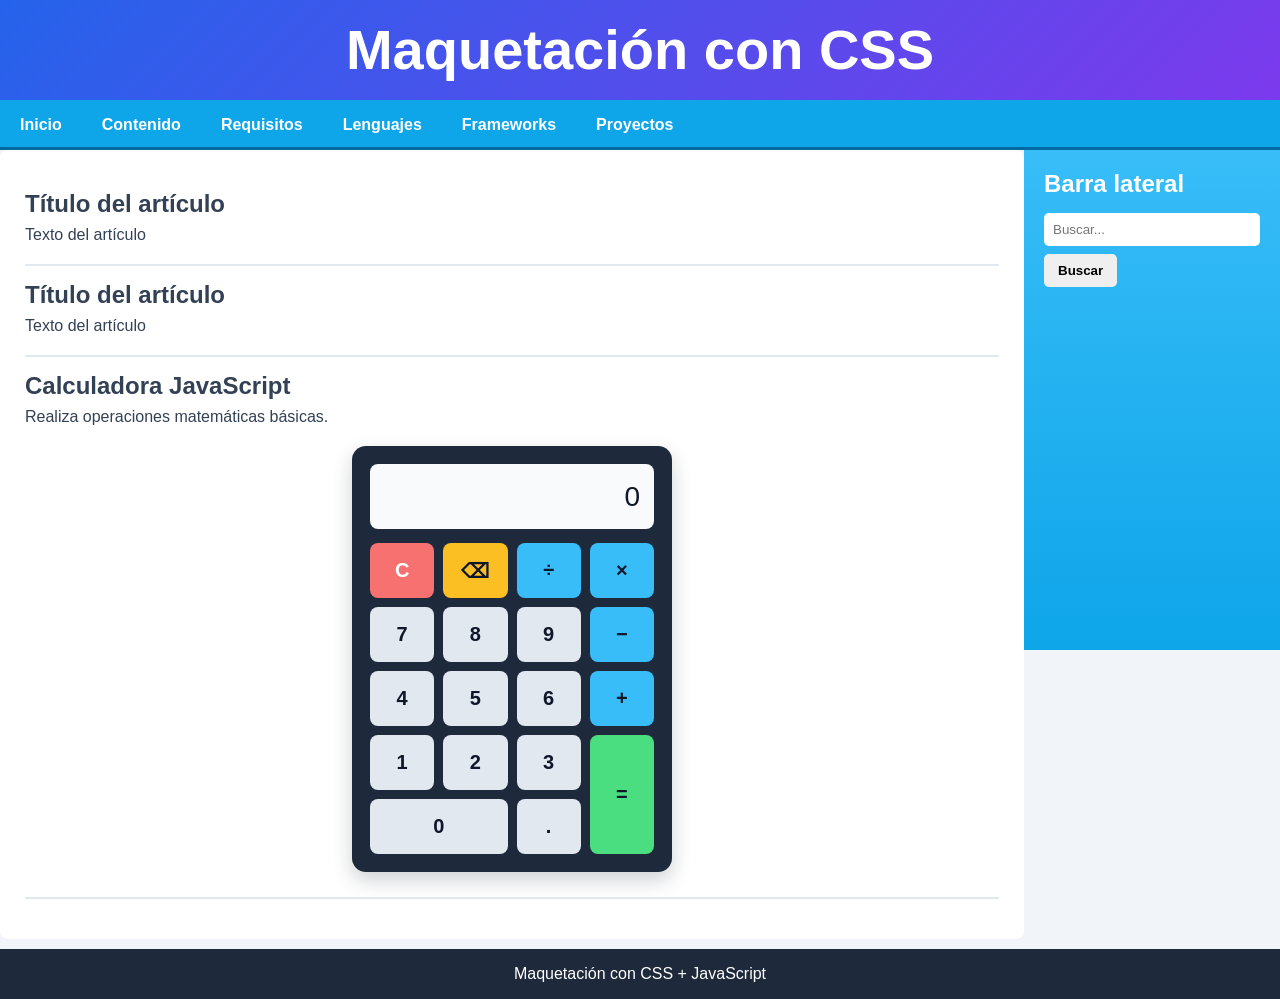
==== index.html @ b7ccde83 "Add files via upload" ====
<!DOCTYPE html>
<html lang="es">
<head>
<meta charset="utf-8">
<meta name="viewport" content="width=device-width, initial-scale=1.0">
<title>Maquetación CSS + Calculadora</title>
<link rel="stylesheet" href="styles.css">
</head>
<body>
<header><h1>Maquetación con CSS</h1></header>
<nav><ul>
<li><a href="#">Inicio</a></li><li><a href="#">Contenido</a></li><li><a href="#">Requisitos</a></li><li><a href="#">Lenguajes</a></li><li><a href="#">Frameworks</a></li><li><a href="#">Proyectos</a></li>
</ul></nav>
<div class="clearfix"></div>
<section id="content">
<article class="article"><h2>Título del artículo</h2><p>Texto del artículo</p></article>
<article class="article"><h2>Título del artículo</h2><p>Texto del artículo</p></article>
<article class="article">
<h2>Calculadora JavaScript</h2><p>Realiza operaciones matemáticas básicas.</p>
<div class="calculator">
<input type="text" id="display" value="0" readonly aria-label="Pantalla de la calculadora">
<div class="calculator-buttons">
<button class="calculator-btn clear" data-action="clear">C</button><button class="calculator-btn delete" data-action="delete">⌫</button><button class="calculator-btn operator" data-action="operator" data-value="/">÷</button><button class="calculator-btn operator" data-action="operator" data-value="*">×</button>
<button class="calculator-btn" data-action="number" data-value="7">7</button><button class="calculator-btn" data-action="number" data-value="8">8</button><button class="calculator-btn" data-action="number" data-value="9">9</button><button class="calculator-btn operator" data-action="operator" data-value="-">−</button>
<button class="calculator-btn" data-action="number" data-value="4">4</button><button class="calculator-btn" data-action="number" data-value="5">5</button><button class="calculator-btn" data-action="number" data-value="6">6</button><button class="calculator-btn operator" data-action="operator" data-value="+">+</button>
<button class="calculator-btn" data-action="number" data-value="1">1</button><button class="calculator-btn" data-action="number" data-value="2">2</button><button class="calculator-btn" data-action="number" data-value="3">3</button><button class="calculator-btn equals" data-action="equals">=</button>
<button class="calculator-btn zero" data-action="number" data-value="0">0</button><button class="calculator-btn" data-action="decimal">.</button>
</div></div></article>
</section>
<aside><h2>Barra lateral</h2><form id="searchForm"><input type="text" id="searchInput" placeholder="Buscar..."><input type="submit" value="Buscar"></form><p id="searchMessage"></p></aside>
<div class="clearfix"></div>
<footer>Maquetación con CSS + JavaScript</footer>
<script src="script.js"></script>
</body></html>
---- styles.css ----
*{margin:0;padding:0;box-sizing:border-box}body{background:#f1f5f9;font-family:'Segoe UI',Tahoma,Geneva,Verdana,sans-serif}header{background:linear-gradient(135deg,#2563eb,#7c3aed);color:white;min-height:100px;text-align:center;line-height:100px;font-size:28px;font-weight:bold}nav{background:#0ea5e9;min-height:50px;border-bottom:3px solid #0369a1}nav ul li{float:left;list-style:none;margin:10px 20px;line-height:30px}nav ul li a{color:white;text-decoration:none;font-weight:bold}nav ul li a:hover{color:#fde047}.clearfix{clear:both}#content{float:left;width:80%;background:white;min-height:500px;padding:25px;border-radius:8px}.article{color:#334155;margin:15px 0;border-bottom:2px solid #e2e8f0;padding-bottom:20px}.article h2{margin-bottom:8px}aside{float:left;width:20%;background:linear-gradient(180deg,#38bdf8,#0ea5e9);color:white;min-height:500px;padding:20px}aside input[type=text]{width:100%;padding:9px;margin:15px 0 8px;border:0;border-radius:5px}aside input[type=submit]{padding:9px 14px;border:0;border-radius:5px;cursor:pointer;font-weight:bold}#searchMessage{margin-top:15px;font-size:14px}.calculator{width:320px;max-width:100%;margin:20px auto 5px;padding:18px;background:#1e293b;border-radius:14px;box-shadow:0 8px 20px rgba(15,23,42,.2)}#display{width:100%;height:65px;margin-bottom:14px;padding:10px 14px;border:0;border-radius:8px;background:#f8fafc;color:#0f172a;font-size:28px;text-align:right;outline:0}.calculator-buttons{display:grid;grid-template-columns:repeat(4,1fr);gap:9px}.calculator-btn{min-height:55px;border:0;border-radius:8px;background:#e2e8f0;color:#0f172a;font-size:20px;font-weight:bold;cursor:pointer}.calculator-btn:hover{opacity:.85}.calculator-btn:active{transform:scale(.96)}.operator{background:#38bdf8!important}.clear{background:#f87171!important;color:white!important}.delete{background:#fbbf24!important}.equals{grid-row:span 2;background:#4ade80!important}.zero{grid-column:span 2}footer{background:#1e293b;color:white;text-align:center;min-height:50px;line-height:50px;margin-top:10px}@media(max-width:768px){#content,aside{float:none;width:100%}nav ul li{float:none;display:inline-block;margin:10px 8px}header{font-size:20px}}
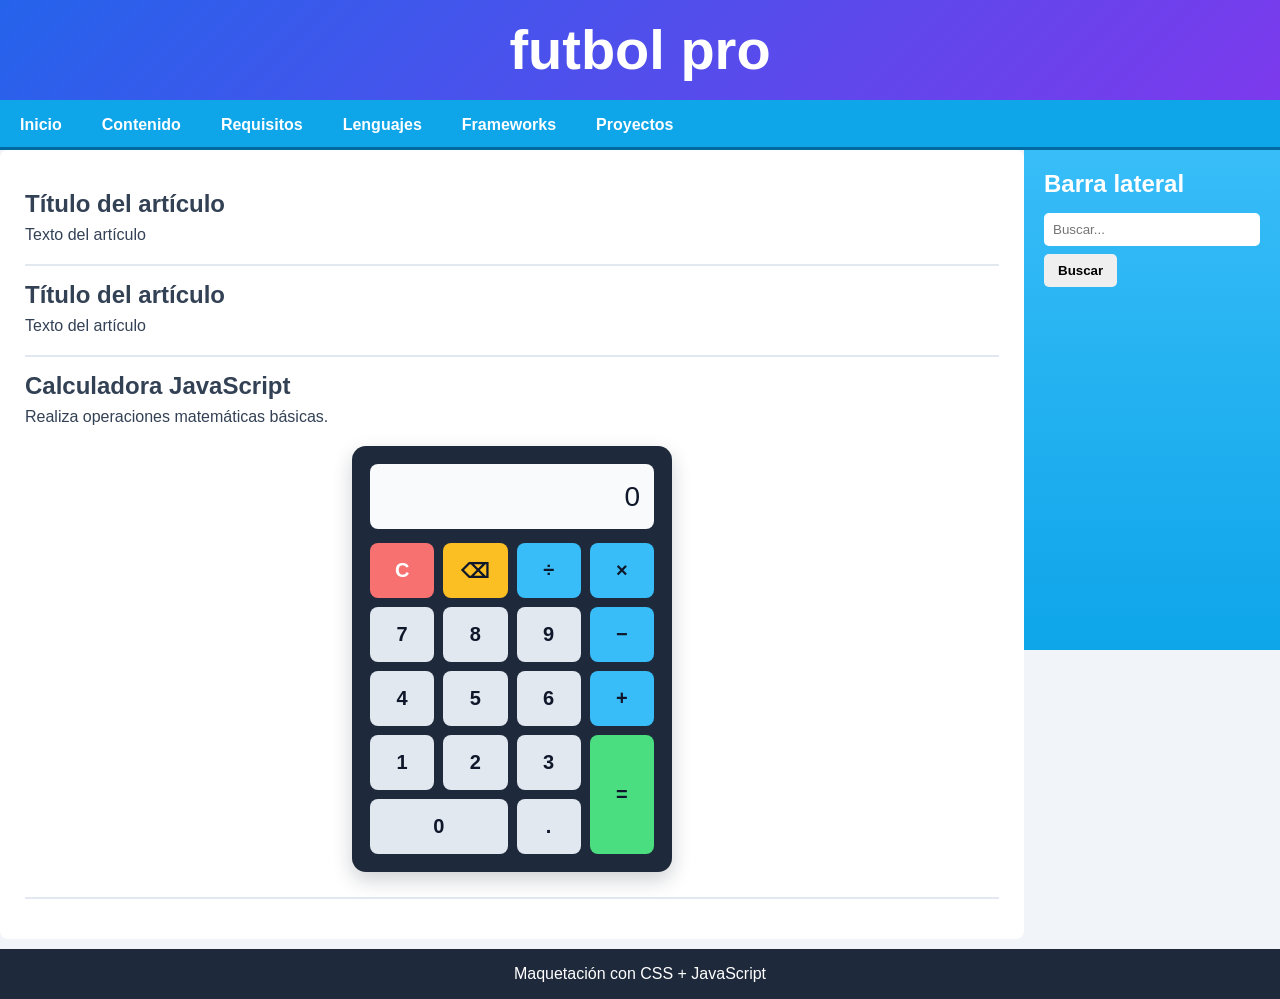
==== commit 6e3119b7: "Update index.html" ====
--- a/index.html
+++ b/index.html
@@ -3,11 +3,11 @@
 <head>
 <meta charset="utf-8">
 <meta name="viewport" content="width=device-width, initial-scale=1.0">
-<title>Maquetación CSS + Calculadora</title>
+<title>futbol pro</title>
 <link rel="stylesheet" href="styles.css">
 </head>
 <body>
-<header><h1>Maquetación con CSS</h1></header>
+<header><h1>futbol pro</h1></header>
 <nav><ul>
 <li><a href="#">Inicio</a></li><li><a href="#">Contenido</a></li><li><a href="#">Requisitos</a></li><li><a href="#">Lenguajes</a></li><li><a href="#">Frameworks</a></li><li><a href="#">Proyectos</a></li>
 </ul></nav>
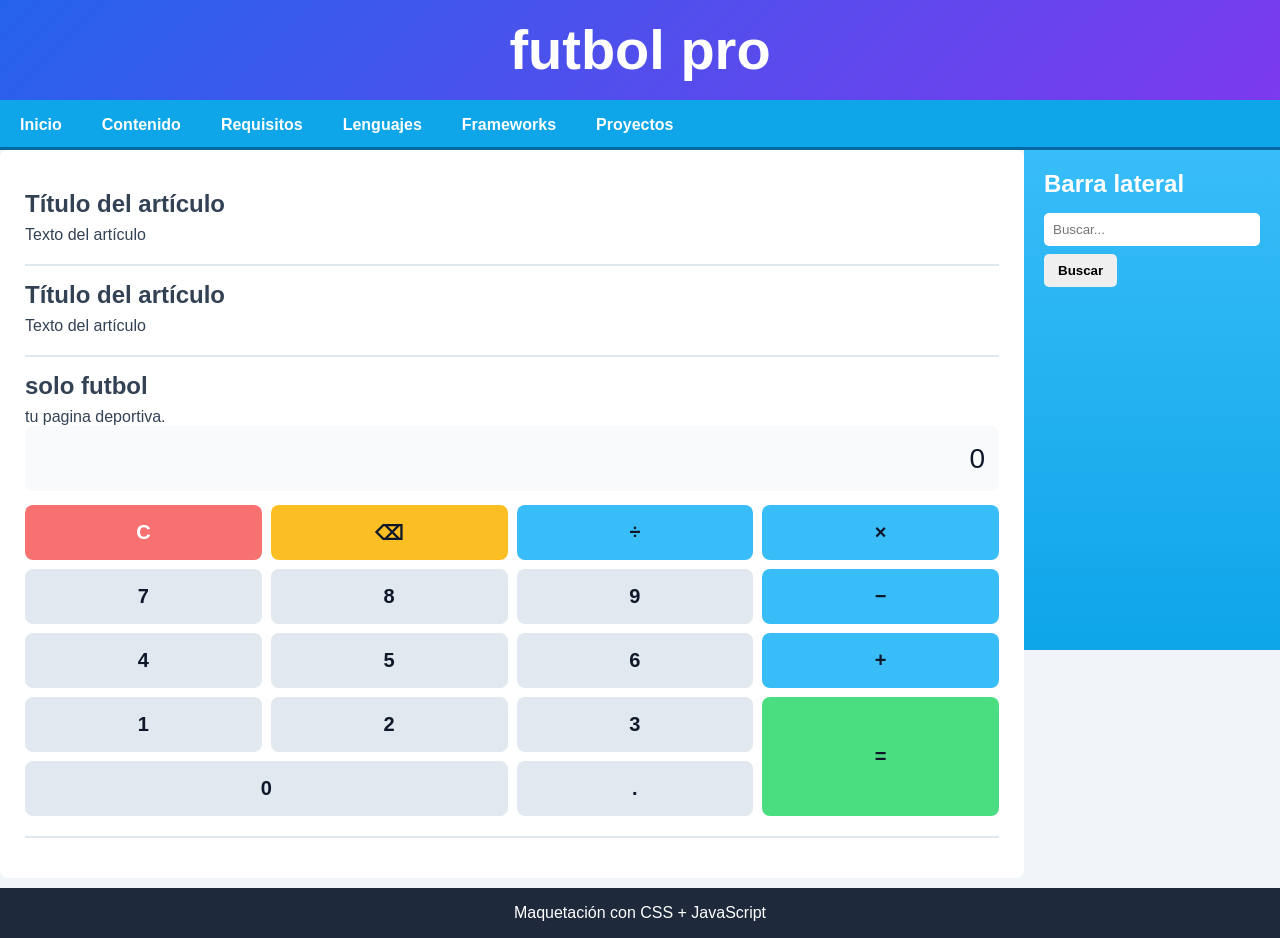
==== commit 3e6a9ac6: "Update index.html" ====
--- a/index.html
+++ b/index.html
@@ -16,8 +16,8 @@
 <article class="article"><h2>Título del artículo</h2><p>Texto del artículo</p></article>
 <article class="article"><h2>Título del artículo</h2><p>Texto del artículo</p></article>
 <article class="article">
-<h2>Calculadora JavaScript</h2><p>Realiza operaciones matemáticas básicas.</p>
-<div class="calculator">
+<h2>solo futbol</h2><p>tu pagina deportiva.</p>
+<div class="deporte">
 <input type="text" id="display" value="0" readonly aria-label="Pantalla de la calculadora">
 <div class="calculator-buttons">
 <button class="calculator-btn clear" data-action="clear">C</button><button class="calculator-btn delete" data-action="delete">⌫</button><button class="calculator-btn operator" data-action="operator" data-value="/">÷</button><button class="calculator-btn operator" data-action="operator" data-value="*">×</button>
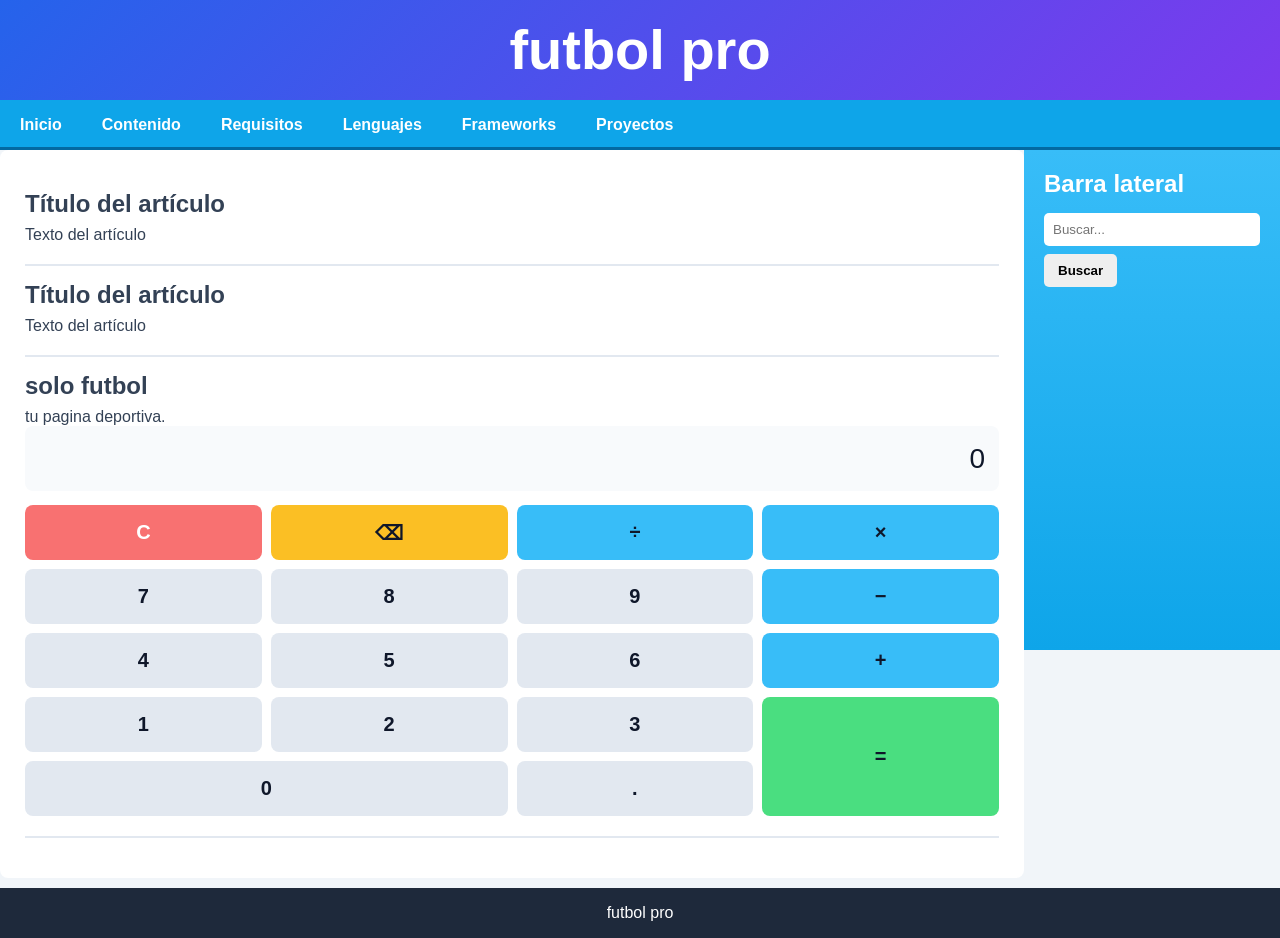
==== commit dd94362a: "Update index.html" ====
--- a/index.html
+++ b/index.html
@@ -29,6 +29,6 @@
 </section>
 <aside><h2>Barra lateral</h2><form id="searchForm"><input type="text" id="searchInput" placeholder="Buscar..."><input type="submit" value="Buscar"></form><p id="searchMessage"></p></aside>
 <div class="clearfix"></div>
-<footer>Maquetación con CSS + JavaScript</footer>
+<footer>futbol pro</footer>
 <script src="script.js"></script>
 </body></html>
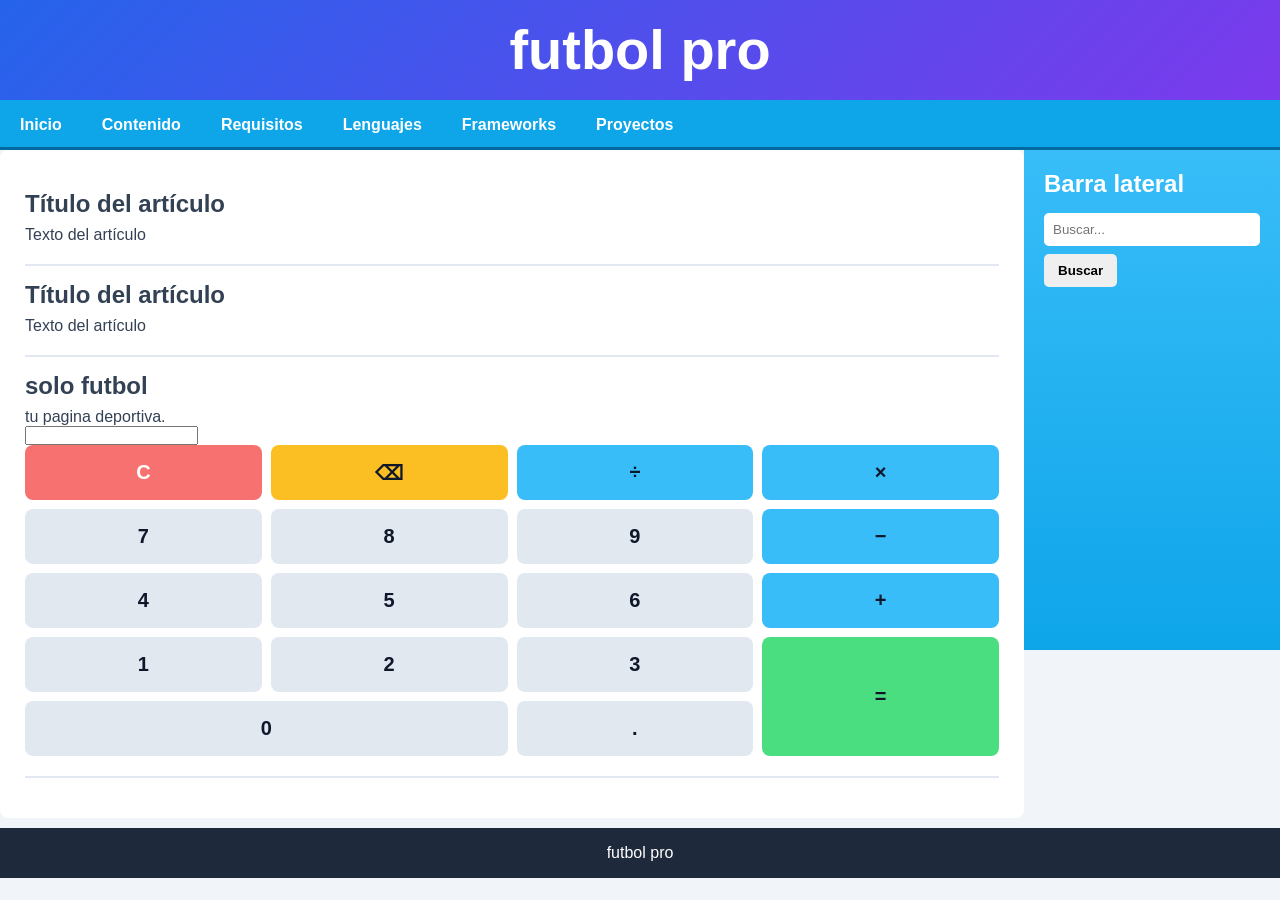
==== commit a4373cd5: "Update index.html" ====
--- a/index.html
+++ b/index.html
@@ -18,7 +18,7 @@
 <article class="article">
 <h2>solo futbol</h2><p>tu pagina deportiva.</p>
 <div class="deporte">
-<input type="text" id="display" value="0" readonly aria-label="Pantalla de la calculadora">
+<input type="text">
 <div class="calculator-buttons">
 <button class="calculator-btn clear" data-action="clear">C</button><button class="calculator-btn delete" data-action="delete">⌫</button><button class="calculator-btn operator" data-action="operator" data-value="/">÷</button><button class="calculator-btn operator" data-action="operator" data-value="*">×</button>
 <button class="calculator-btn" data-action="number" data-value="7">7</button><button class="calculator-btn" data-action="number" data-value="8">8</button><button class="calculator-btn" data-action="number" data-value="9">9</button><button class="calculator-btn operator" data-action="operator" data-value="-">−</button>
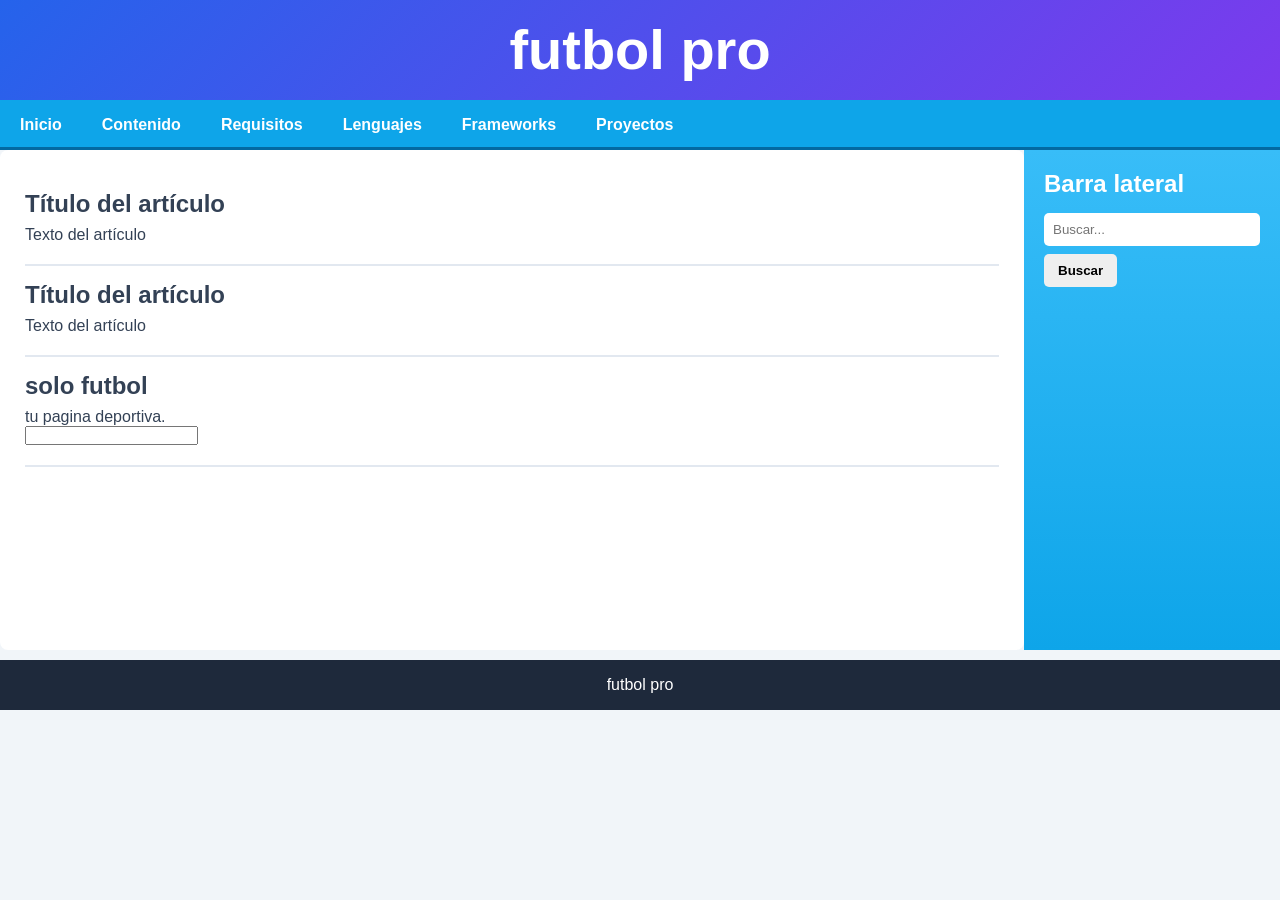
==== commit 71e2a5d4: "Update index.html" ====
--- a/index.html
+++ b/index.html
@@ -19,12 +19,6 @@
 <h2>solo futbol</h2><p>tu pagina deportiva.</p>
 <div class="deporte">
 <input type="text">
-<div class="calculator-buttons">
-<button class="calculator-btn clear" data-action="clear">C</button><button class="calculator-btn delete" data-action="delete">⌫</button><button class="calculator-btn operator" data-action="operator" data-value="/">÷</button><button class="calculator-btn operator" data-action="operator" data-value="*">×</button>
-<button class="calculator-btn" data-action="number" data-value="7">7</button><button class="calculator-btn" data-action="number" data-value="8">8</button><button class="calculator-btn" data-action="number" data-value="9">9</button><button class="calculator-btn operator" data-action="operator" data-value="-">−</button>
-<button class="calculator-btn" data-action="number" data-value="4">4</button><button class="calculator-btn" data-action="number" data-value="5">5</button><button class="calculator-btn" data-action="number" data-value="6">6</button><button class="calculator-btn operator" data-action="operator" data-value="+">+</button>
-<button class="calculator-btn" data-action="number" data-value="1">1</button><button class="calculator-btn" data-action="number" data-value="2">2</button><button class="calculator-btn" data-action="number" data-value="3">3</button><button class="calculator-btn equals" data-action="equals">=</button>
-<button class="calculator-btn zero" data-action="number" data-value="0">0</button><button class="calculator-btn" data-action="decimal">.</button>
 </div></div></article>
 </section>
 <aside><h2>Barra lateral</h2><form id="searchForm"><input type="text" id="searchInput" placeholder="Buscar..."><input type="submit" value="Buscar"></form><p id="searchMessage"></p></aside>
